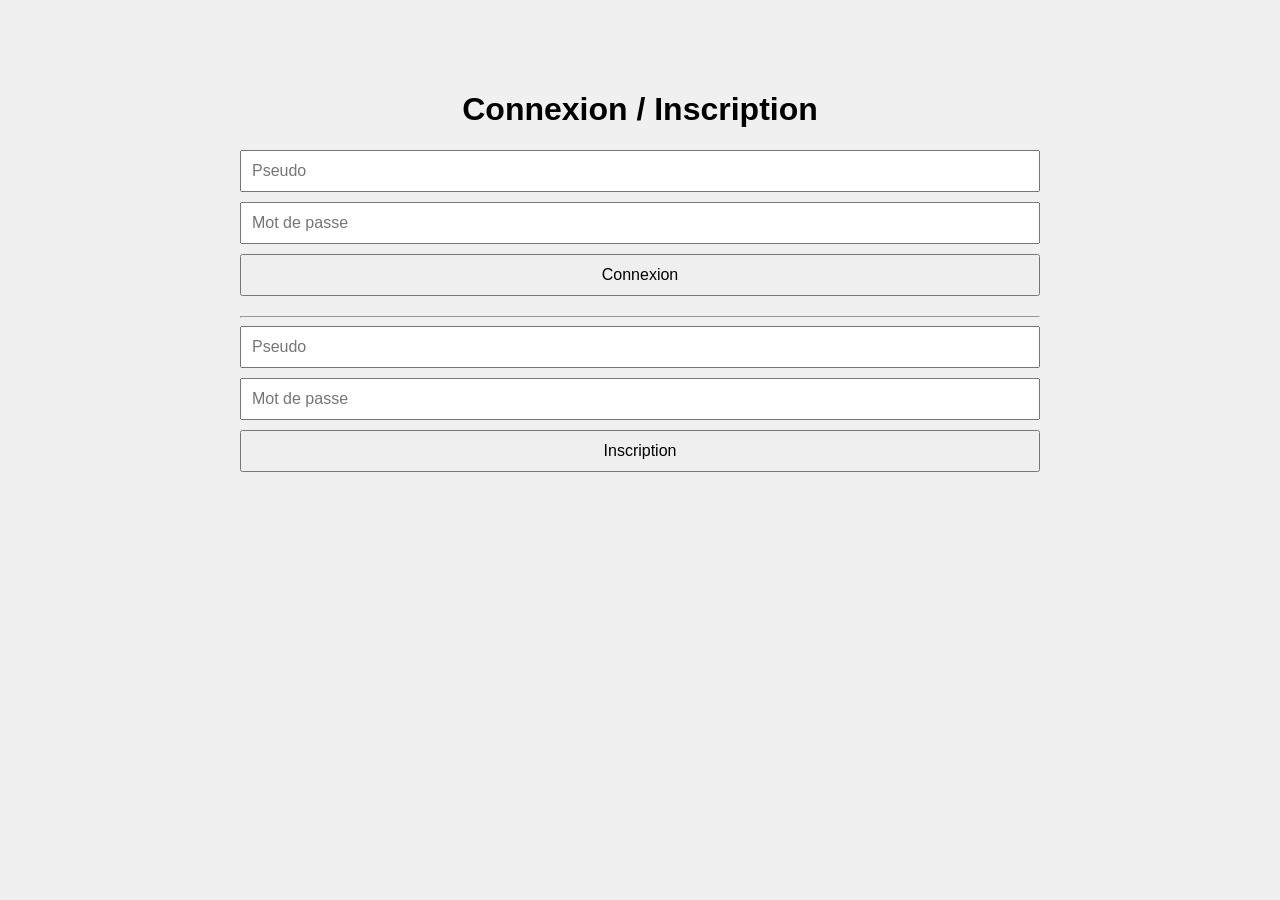
==== index.html @ 9c47d3db "Update index.html" ====
<!DOCTYPE html>
<html lang="fr">
<head>
  <meta charset="UTF-8">
  <title>Connexion / Inscription</title>
  <link rel="stylesheet" href="style.css">
</head>
<body>
  <h1>Connexion / Inscription</h1>

  <form id="loginForm">
    <input type="text" name="username" placeholder="Pseudo" required>
    <input type="password" name="password" placeholder="Mot de passe" required>
    <button type="submit">Connexion</button>
  </form>

  <hr>

  <form id="signupForm">
    <input type="text" name="username" placeholder="Pseudo" required>
    <input type="password" name="password" placeholder="Mot de passe" required>
    <button type="submit">Inscription</button>
  </form>

  <script src="main.js"></script>
</body>
</html>
---- style.css ----
body {
  font-family: Arial, sans-serif;
  max-width: 800px;
  margin: 50px auto;
  padding: 20px;
  background: #f0f0f0;
}

h1, h2 { text-align: center; }

form {
  display: flex;
  flex-direction: column;
  gap: 10px;
  margin-bottom: 20px;
}

input, button {
  padding: 10px;
  font-size: 16px;
}

button {
  cursor: pointer;
}

ul {
  list-style: none;
  padding: 0;
}
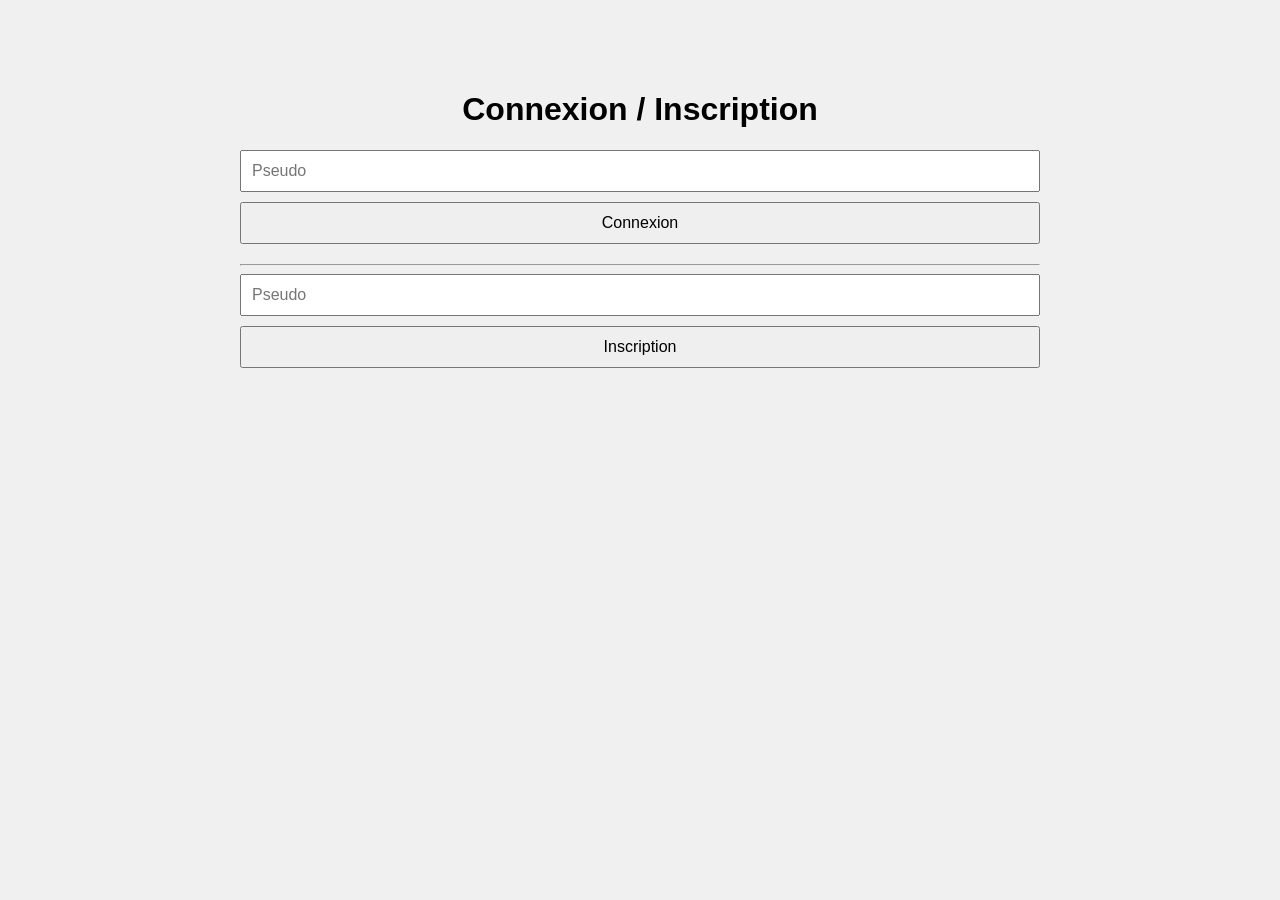
==== commit 31c55630: "Update index.html" ====
--- a/index.html
+++ b/index.html
@@ -1,27 +1,25 @@
 <!DOCTYPE html>
 <html lang="fr">
 <head>
-  <meta charset="UTF-8">
-  <title>Connexion / Inscription</title>
-  <link rel="stylesheet" href="style.css">
+<meta charset="UTF-8">
+<title>Connexion / Inscription</title>
+<link rel="stylesheet" href="style.css">
 </head>
 <body>
-  <h1>Connexion / Inscription</h1>
+<h1>Connexion / Inscription</h1>
 
-  <form id="loginForm">
-    <input type="text" name="username" placeholder="Pseudo" required>
-    <input type="password" name="password" placeholder="Mot de passe" required>
-    <button type="submit">Connexion</button>
-  </form>
+<form id="loginForm">
+  <input type="text" id="loginUsername" placeholder="Pseudo" required>
+  <button type="submit">Connexion</button>
+</form>
 
-  <hr>
+<hr>
 
-  <form id="signupForm">
-    <input type="text" name="username" placeholder="Pseudo" required>
-    <input type="password" name="password" placeholder="Mot de passe" required>
-    <button type="submit">Inscription</button>
-  </form>
+<form id="signupForm">
+  <input type="text" id="signupUsername" placeholder="Pseudo" required>
+  <button type="submit">Inscription</button>
+</form>
 
-  <script src="main.js"></script>
+<script src="main.js"></script>
 </body>
 </html>
--- a/style.css
+++ b/style.css
@@ -1,30 +1,6 @@
-body {
-  font-family: Arial, sans-serif;
-  max-width: 800px;
-  margin: 50px auto;
-  padding: 20px;
-  background: #f0f0f0;
-}
-
-h1, h2 { text-align: center; }
-
-form {
-  display: flex;
-  flex-direction: column;
-  gap: 10px;
-  margin-bottom: 20px;
-}
-
-input, button {
-  padding: 10px;
-  font-size: 16px;
-}
-
-button {
-  cursor: pointer;
-}
-
-ul {
-  list-style: none;
-  padding: 0;
-}+body { font-family: Arial; max-width:800px; margin:50px auto; padding:20px; background:#f0f0f0; }
+h1,h2 { text-align:center; }
+form { display:flex; flex-direction:column; gap:10px; margin-bottom:20px; }
+input, button { padding:10px; font-size:16px; }
+button { cursor:pointer; }
+ul { list-style:none; padding:0; }
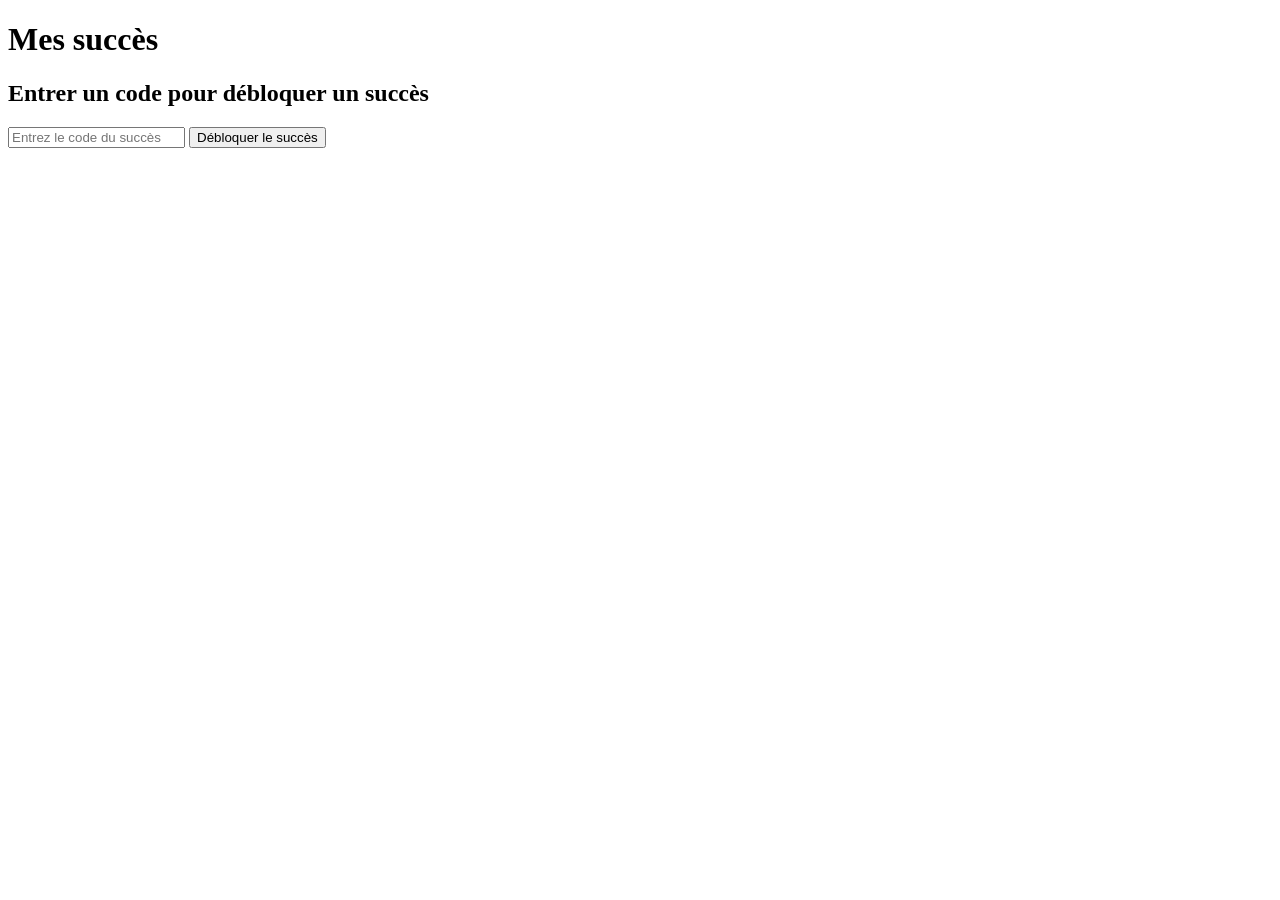
==== commit 99367dbe: "Update index.html" ====
--- a/index.html
+++ b/index.html
@@ -2,24 +2,18 @@
 <html lang="fr">
 <head>
 <meta charset="UTF-8">
-<title>Connexion / Inscription</title>
-<link rel="stylesheet" href="style.css">
+<title>Succès</title>
+<link rel="stylesheet" href="css/style.css">
 </head>
 <body>
-<h1>Connexion / Inscription</h1>
+<h1>Mes succès</h1>
 
-<form id="loginForm">
-  <input type="text" id="loginUsername" placeholder="Pseudo" required>
-  <button type="submit">Connexion</button>
-</form>
+<ul id="achievementsList"></ul>
 
-<hr>
+<h2>Entrer un code pour débloquer un succès</h2>
+<input type="text" id="codeInput" placeholder="Entrez le code du succès">
+<button id="submitCode">Débloquer le succès</button>
 
-<form id="signupForm">
-  <input type="text" id="signupUsername" placeholder="Pseudo" required>
-  <button type="submit">Inscription</button>
-</form>
-
-<script src="main.js"></script>
+<script src="js/main.js"></script>
 </body>
 </html>
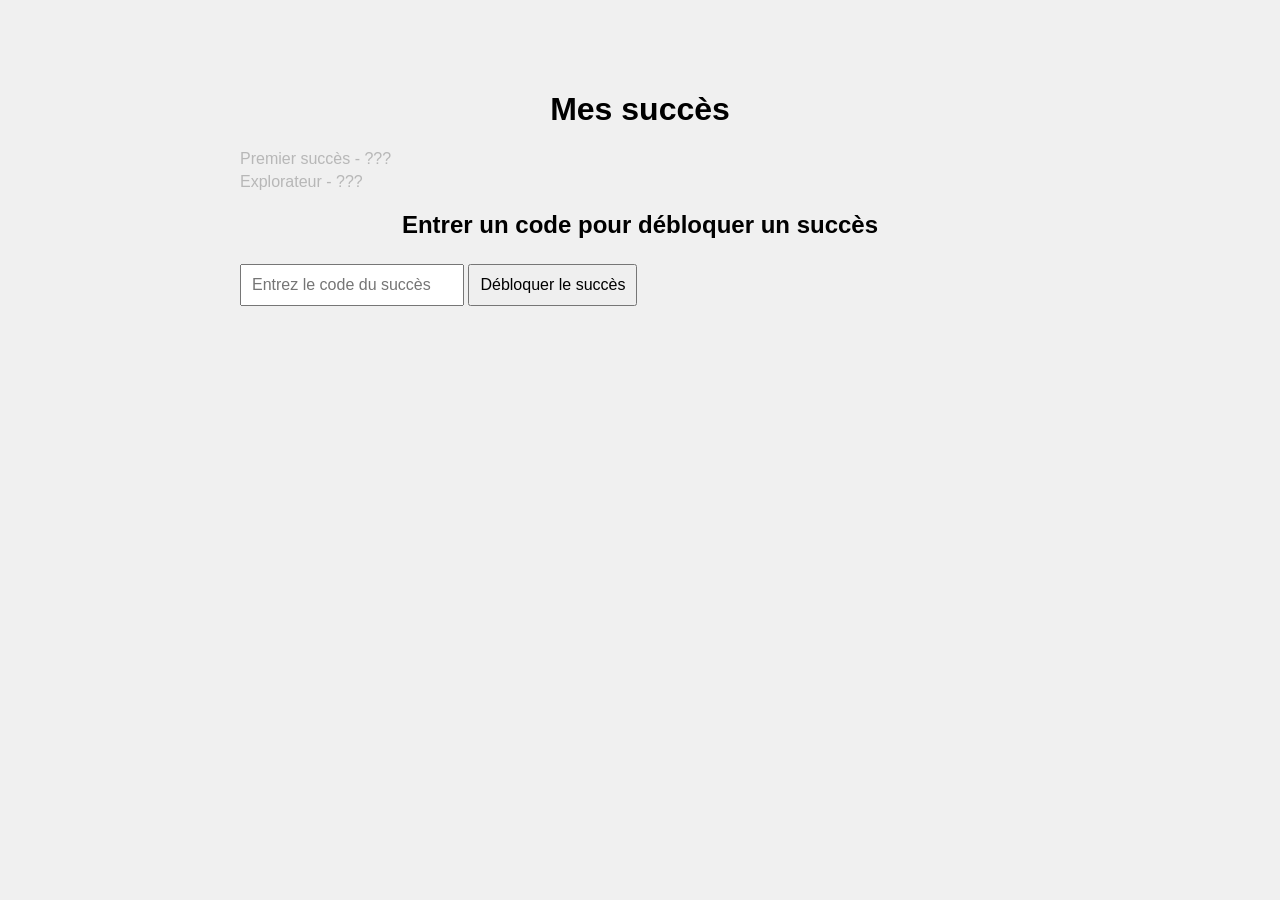
==== commit d1323a70: "Update index.html" ====
--- a/index.html
+++ b/index.html
@@ -3,7 +3,7 @@
 <head>
 <meta charset="UTF-8">
 <title>Succès</title>
-<link rel="stylesheet" href="css/style.css">
+<link rel="stylesheet" href="style.css">
 </head>
 <body>
 <h1>Mes succès</h1>
@@ -14,6 +14,6 @@
 <input type="text" id="codeInput" placeholder="Entrez le code du succès">
 <button id="submitCode">Débloquer le succès</button>
 
-<script src="js/main.js"></script>
+<script src="main.js"></script>
 </body>
 </html>
--- a/style.css
+++ b/style.css
@@ -0,0 +1,6 @@
+body { font-family: Arial; max-width:800px; margin:50px auto; padding:20px; background:#f0f0f0; }
+h1,h2 { text-align:center; }
+input, button { padding:10px; font-size:16px; margin:5px 0; }
+button { cursor:pointer; }
+ul { list-style:none; padding:0; }
+li { margin-bottom:5px; }
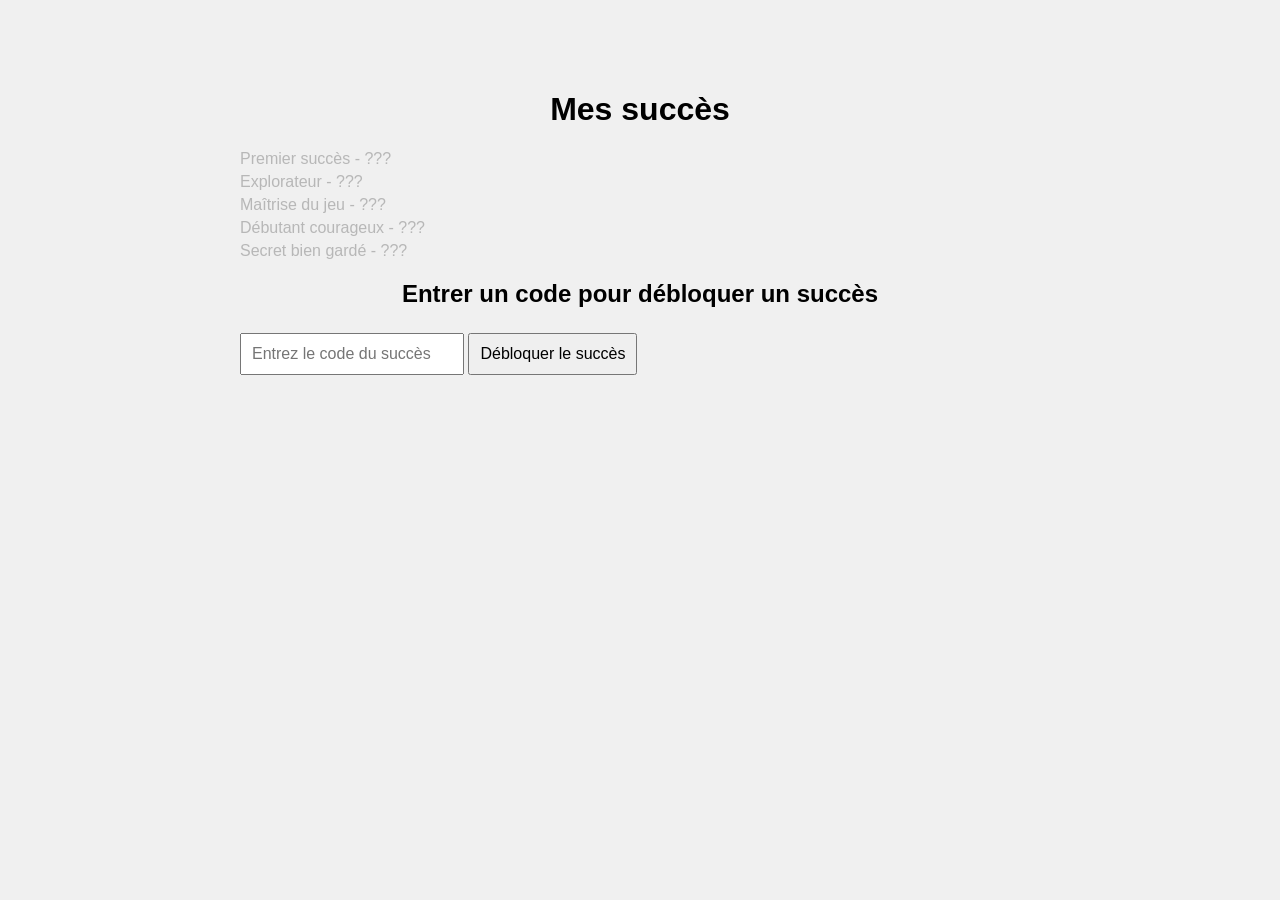
==== commit e801494f: "Add files via upload" ====
--- a/index.html
+++ b/index.html
@@ -16,4 +16,4 @@
 
 <script src="main.js"></script>
 </body>
-</html>
+</html>
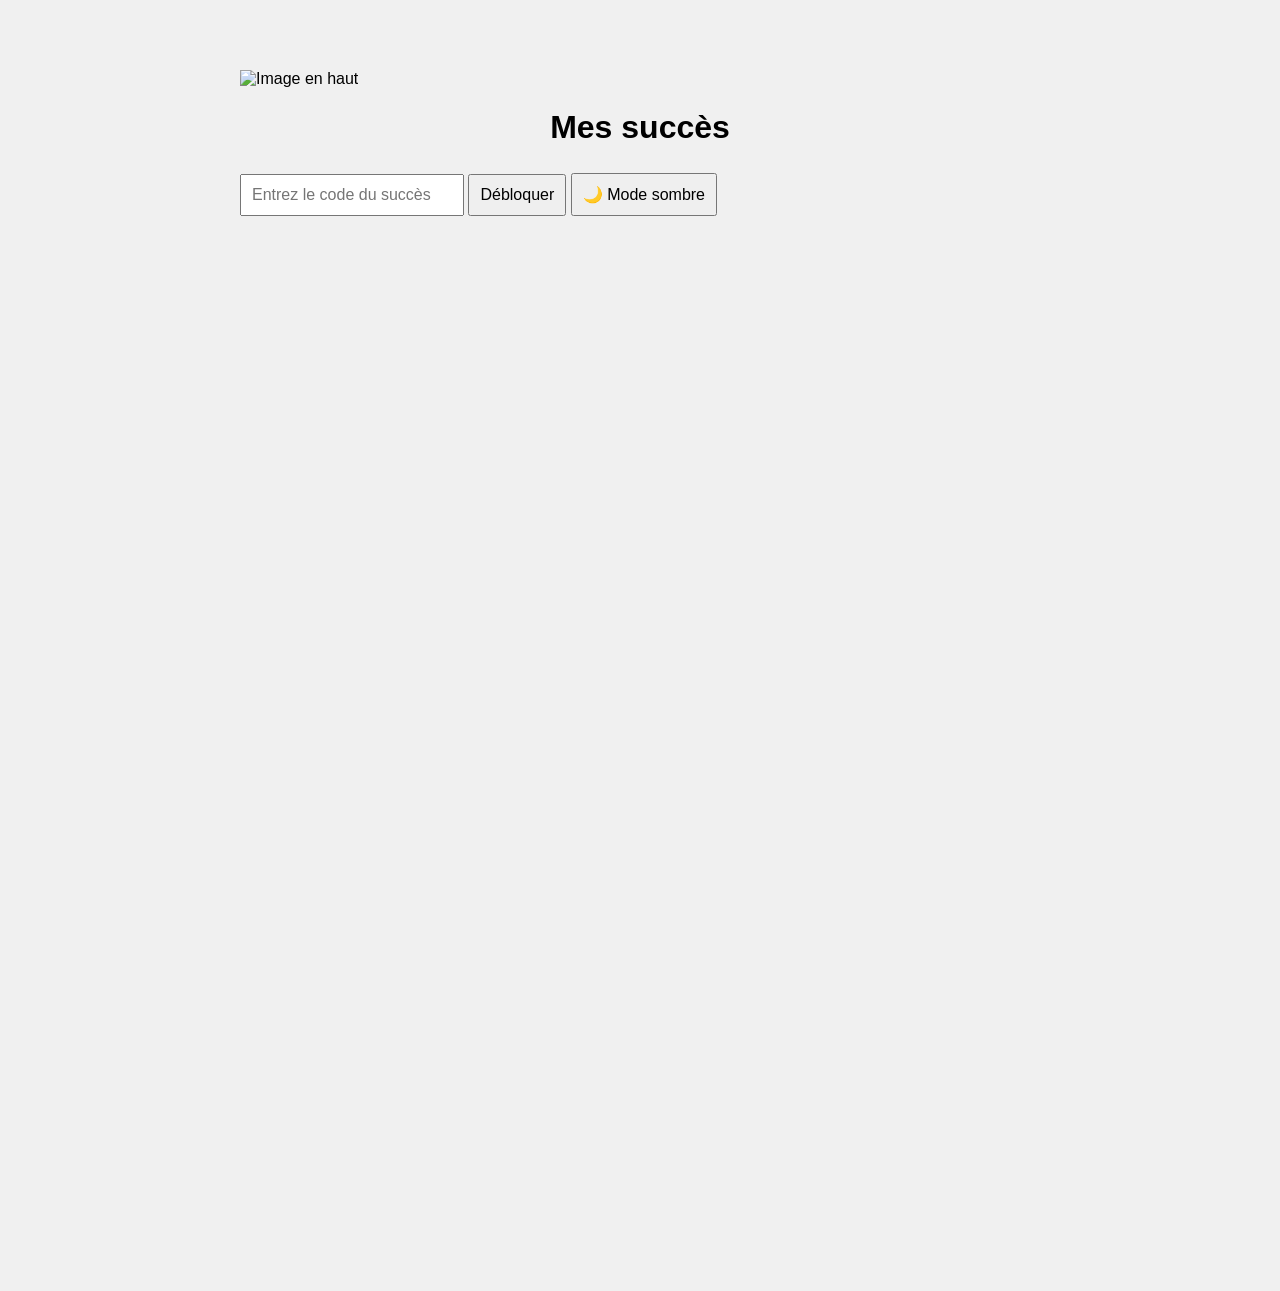
==== commit f04c625d: "Update index.html" ====
--- a/index.html
+++ b/index.html
@@ -6,14 +6,26 @@
 <link rel="stylesheet" href="style.css">
 </head>
 <body>
-<h1>Mes succès</h1>
 
-<ul id="achievementsList"></ul>
+<!-- Image en haut -->
+<div id="topImageContainer">
+  <img src="https://via.placeholder.com/1200x200.png?text=Bienvenue+! " alt="Image en haut" id="topImage">
+</div>
 
-<h2>Entrer un code pour débloquer un succès</h2>
-<input type="text" id="codeInput" placeholder="Entrez le code du succès">
-<button id="submitCode">Débloquer le succès</button>
+<div class="header">
+  <h1>Mes succès</h1>
+  <div class="code-zone">
+    <input type="text" id="codeInput" placeholder="Entrez le code du succès">
+    <button id="submitCode">Débloquer</button>
+    <button id="toggleDark">🌙 Mode sombre</button>
+  </div>
+</div>
+
+<div id="achievementsContainer" class="grid"></div>
+
+<!-- Juste pour créer une grande page pour tester le scroll -->
+<div style="height:1000px;"></div>
 
 <script src="main.js"></script>
 </body>
-</html>+</html>
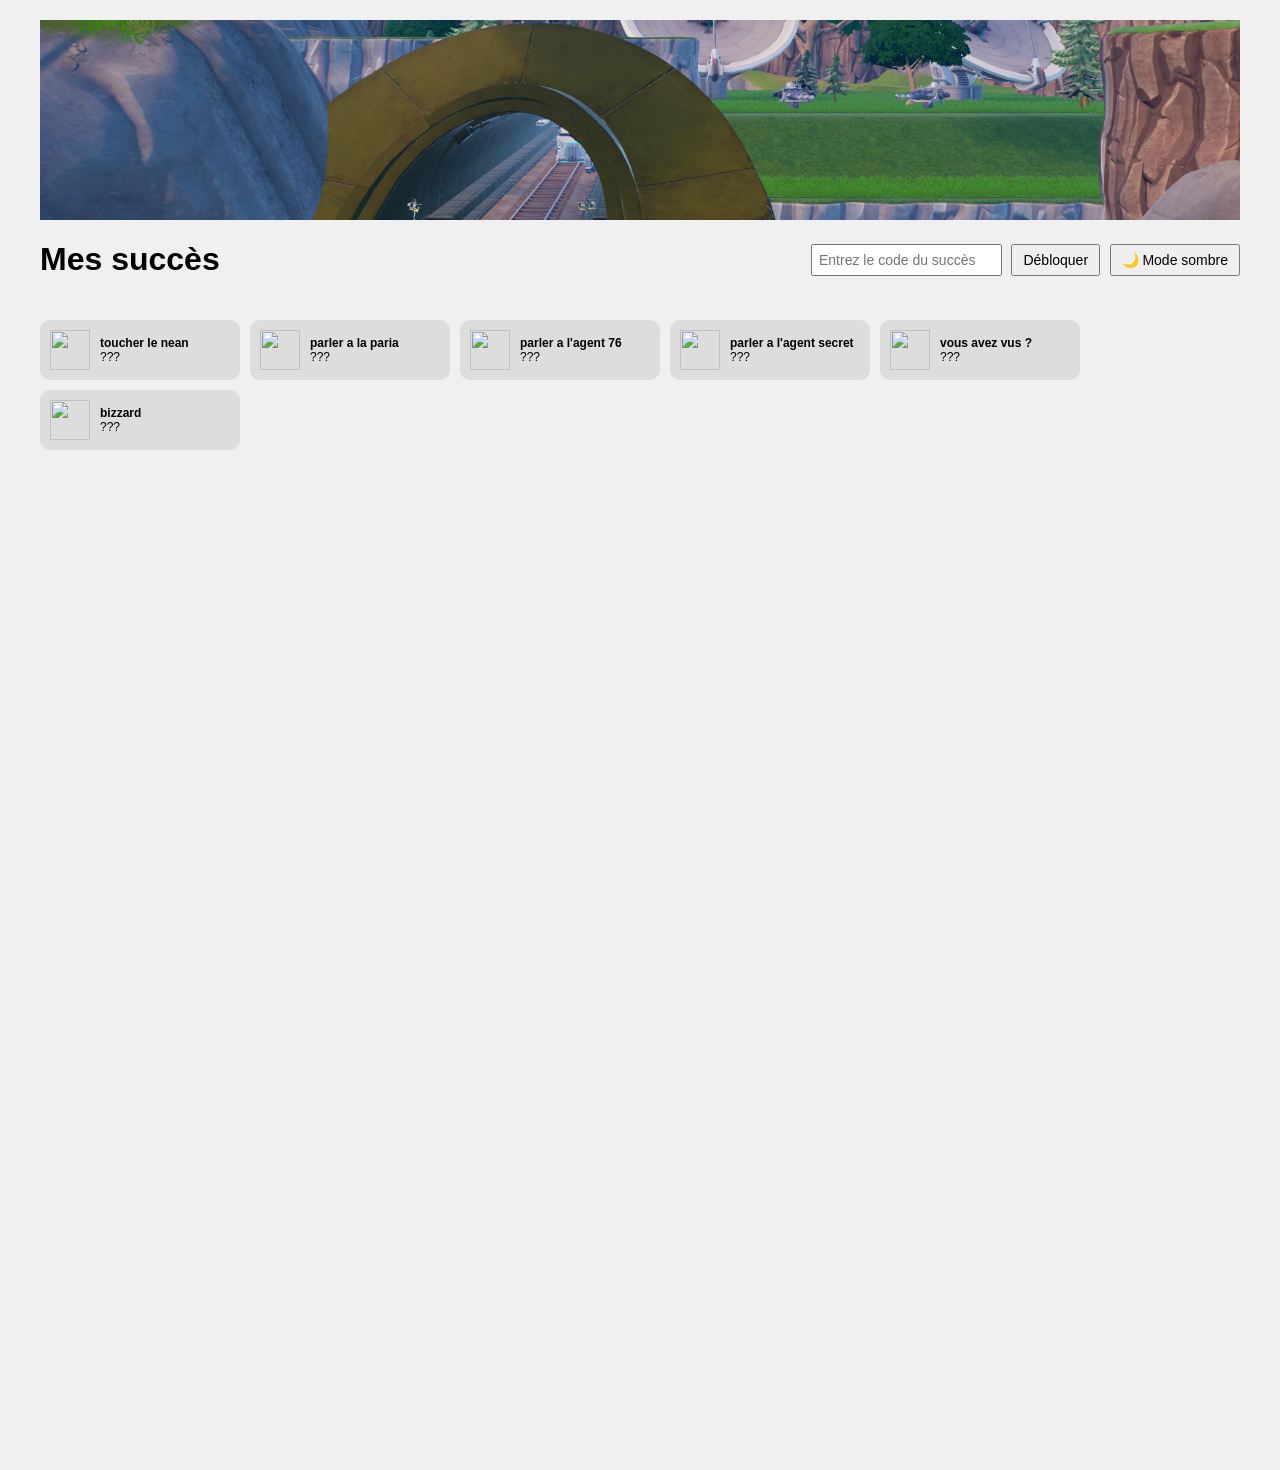
==== commit ec86d996: "Update index.html" ====
--- a/index.html
+++ b/index.html
@@ -9,7 +9,7 @@
 
 <!-- Image en haut -->
 <div id="topImageContainer">
-  <img src="https://via.placeholder.com/1200x200.png?text=Bienvenue+! " alt="Image en haut" id="topImage">
+  <img src="Capture d'écran 2026-04-09 195652.png" alt="Image en haut" id="topImage">
 </div>
 
 <div class="header">
--- a/style.css
+++ b/style.css
@@ -1,6 +1,92 @@
-body { font-family: Arial; max-width:800px; margin:50px auto; padding:20px; background:#f0f0f0; }
-h1,h2 { text-align:center; }
-input, button { padding:10px; font-size:16px; margin:5px 0; }
-button { cursor:pointer; }
-ul { list-style:none; padding:0; }
-li { margin-bottom:5px; }
+body {
+  font-family: Arial;
+  max-width: 1200px;
+  margin: 0 auto;
+  padding: 20px;
+  background: #f0f0f0;
+  color: #000;
+  transition: background 0.3s, color 0.3s;
+}
+
+body.dark {
+  background: #121212;
+  color: #f0f0f0;
+}
+
+.header {
+  display: flex;
+  justify-content: space-between;
+  align-items: center;
+  margin-bottom: 20px;
+  flex-wrap: wrap;
+}
+
+.code-zone input {
+  padding: 6px;
+  font-size: 14px;
+}
+
+.code-zone button {
+  padding: 6px 10px;
+  margin-left: 5px;
+  font-size: 14px;
+  cursor: pointer;
+}
+
+/* Image en haut */
+#topImageContainer {
+  position: sticky;
+  top: 0;
+  width: 100%;
+  height: 200px;
+  overflow: hidden;
+  z-index: 100;
+  background-color: #f0f0f0;
+  transition: background-color 0.3s;
+}
+
+body.dark #topImageContainer {
+  background-color: #121212;
+}
+
+#topImageContainer img {
+  width: 100%;
+  height: 200px;
+  object-fit: cover;
+  transition: opacity 0.3s, filter 0.3s;
+}
+
+/* Grid des succès */
+.grid {
+  display: flex;
+  flex-wrap: wrap;
+  justify-content: flex-start;
+  gap: 10px;
+}
+
+.achievement {
+  display: flex;
+  align-items: center;
+  background: #ddd;
+  border-radius: 10px;
+  padding: 10px;
+  width: 180px;
+  transition: all 0.3s;
+}
+
+.achievement.unlocked {
+  background: #a0e3a0;
+}
+
+.achievement img, .achievement .emoji {
+  width: 40px;
+  height: 40px;
+  margin-right: 10px;
+  font-size: 30px;
+}
+
+.achievement .content {
+  display: flex;
+  flex-direction: column;
+  font-size: 12px;
+}
